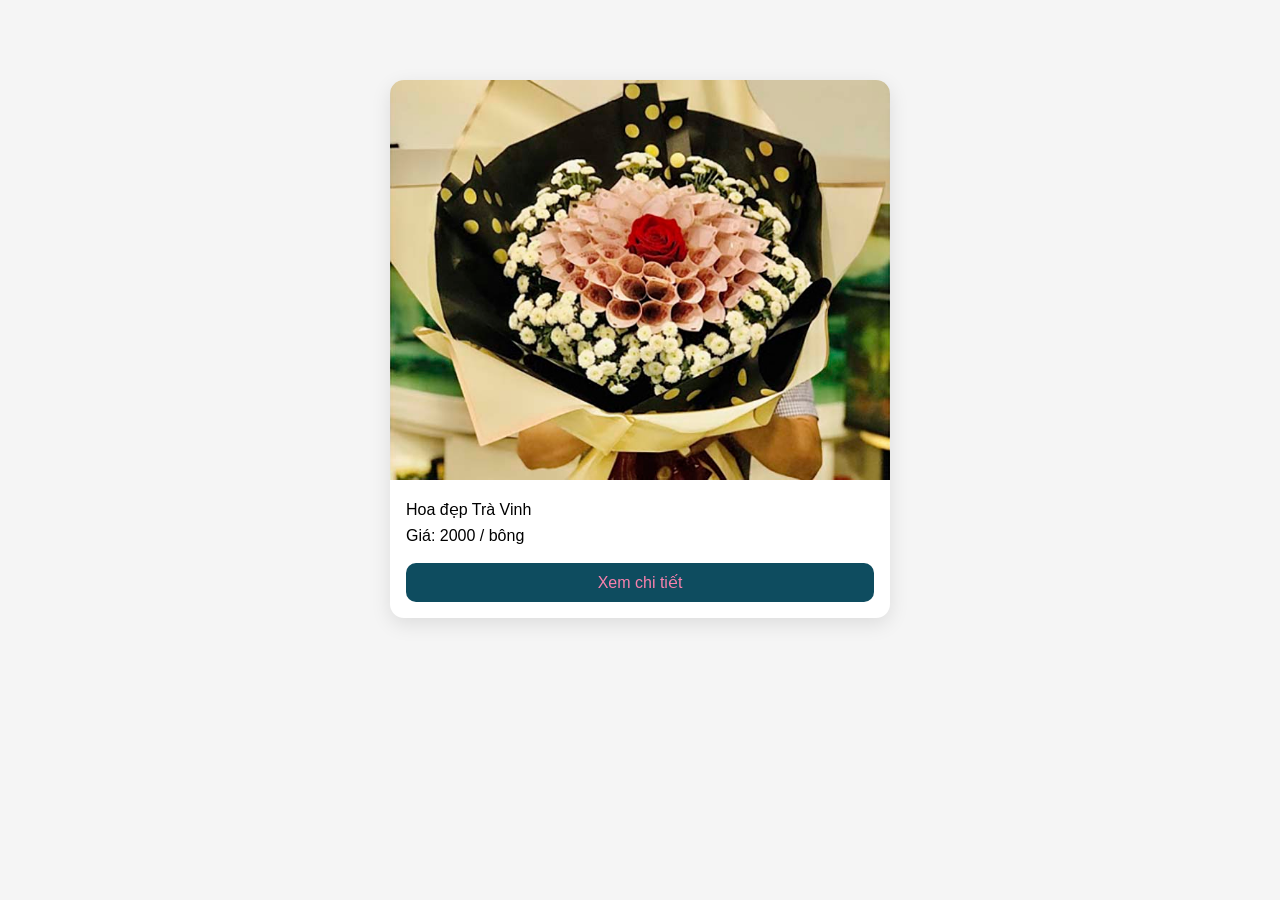
==== html/page 5.html @ c5b07844 "update" ====
<!DOCTYPE html>
<head>
    <head>
        <meta charset="utf-8">
        <link href = "../css/stylepage5.css" rel = "stylesheet">
   
    </head>

<body>
    <div class = "product-item">
        <div class = "product-image">
            <img src = "../asset/images/hoa.jpg" alt = "product-image">
        </div>
        <div class = "product-info">
            <p> Hoa đẹp Trà Vinh </p>
            <p>Giá: 2000 / bông</p>
            <a href=  "https://giaohoatannoi247.com/shop-hoa-tuoi-tra-vinh.html?srsltid=AfmBOooKtxbWh8eILx3T5JI4U8mGMC4Yby8pN_FfObOoKFmFw55mfh9n">
                     Xem chi tiết
            </a>
        </div>
    

        
    </div>
    <script>
        const productItem = document.createElement("div"); // tạo ra cái div
        productItem.setAttribute("class", "product-item"); // Thêm thuộc tính cho phần tử div 

        // Tạo Div ảnh
        const productDiv1 = document.createElement("div");
        productDiv1.setAttribute("class", "product-image");

        const productImage = document.createElement("img");
        productImage.setAttribute("src", "../asset/images/hoa.jpg");
        productImage.setAttribute("alt", "Hoa dep Tra Vinh");
        productDiv1.appendChild(productImage);

        // Tạo Div INFO
        const infoDiv = document.createElement("div");
        infoDiv.setAttribute("class", "product-info");
        //Tên
        const p1 = document.createElement("p");
        const productName = document.createTextNode("Hoa Đẹp");
        p1.appendChild(productName);
        //Gía
        const p2 = document.createElement("p");
        const productGia = document.createTextNode("2000 / bông");
        p2.appendChild(productGia);

        //Link
        const productFile = document.createElement("a");
        productFile.setAttribute("href", "https://giaohoatannoi247.com/shop-hoa-tuoi-tra-vinh.html?srsltid=AfmBOooKtxbWh8eILx3T5JI4U8mGMC4Yby8pN_FfObOoKFmFw55mfh9n");
        const contentLink = document.createTextNode("Xem chi tiết");

        productFile.appendChild(contentLink);
        // GẮN VÀO INFO
        infoDiv.appendChild(p1);
        infoDiv.appendChild(p2);
        infoDiv.appendChild(productFile);

        //thêm con vào cha
        myDiv.appendChild(infoDiv);
        // đưa cha ra ngoài
        document.body.appendChild(myDiv);
    </script>



</body> 
</html>
---- css/stylepage5.css ----
body {
    font-family: Arial;
    background: #f5f5f5;
    margin: 0;
    margin-top: 80px;
  

    display: flex;
    justify-content: center;
    align-items: center;
}


.product-item {
    width: 500px;
    border-radius: 14px;
    overflow: hidden;
    background: white;
    box-shadow: 0 6px 20px rgba(0,0,0,0.1);

}

.product-item:hover {
    transform: translateY(-5px);
}

.product-image img {
    width: 100%;
    height: 400px;
    object-fit: cover;
}

.product-info {
    padding: 16px;
    display: flex;
    flex-direction: column;
    gap: 8px;
}

.product-info p {
    margin: 0;
}

.title {
    font-size: 17px;
    font-weight: 600;
    color: #2c3e50;
}

.desc {
    font-size: 13px;
    color: #777;
    line-height: 1.4;
}

.price {
    font-size: 18px;
    font-weight: bold;
    color: #e79290;
}

/* Button */
.product-info a {
    margin-top: 10px;
    text-decoration: none;
    text-align: center;
    background: #0e4c5f;
    color: #f881ad;
    padding: 10px;
    border-radius: 10px;
}

.product-info a:hover {
    background: #f10707;
    color: white;
}
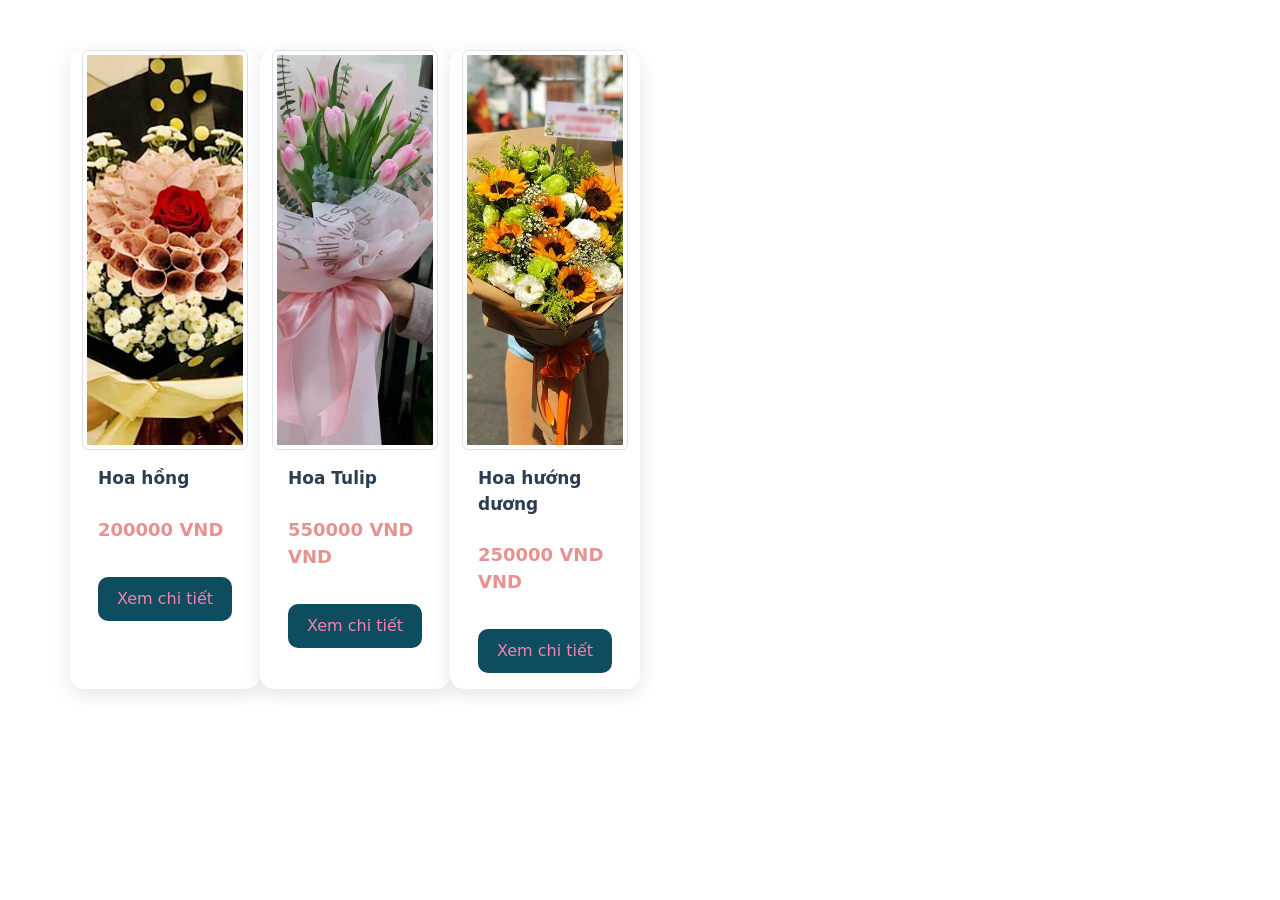
==== commit d2bad0c9: "update" ====
--- a/html/page 5.html
+++ b/html/page 5.html
@@ -1,70 +1,26 @@
 <!DOCTYPE html>
+<html lang="vi">
 <head>
-    <head>
-        <meta charset="utf-8">
-        <link href = "../css/stylepage5.css" rel = "stylesheet">
+    <meta charset="UTF-8">
+    <title>Danh sách  hoa</title>
+
+    <link rel="stylesheet" href="../css/stylepage5.css">
+
    
-    </head>
+    <link href="https://cdn.jsdelivr.net/npm/bootstrap@5.3.8/dist/css/bootstrap.min.css"
+          rel="stylesheet">
 
+    <script src="https://cdn.jsdelivr.net/npm/bootstrap@5.3.8/dist/js/bootstrap.bundle.min.js"></script>
+</head>
 <body>
-    <div class = "product-item">
-        <div class = "product-image">
-            <img src = "../asset/images/hoa.jpg" alt = "product-image">
+
+    <div class="container" id="container">
+        <div class="row" id="product-list">
+
         </div>
-        <div class = "product-info">
-            <p> Hoa đẹp Trà Vinh </p>
-            <p>Giá: 2000 / bông</p>
-            <a href=  "https://giaohoatannoi247.com/shop-hoa-tuoi-tra-vinh.html?srsltid=AfmBOooKtxbWh8eILx3T5JI4U8mGMC4Yby8pN_FfObOoKFmFw55mfh9n">
-                     Xem chi tiết
-            </a>
-        </div>
-    
+    </div>
 
-        
-    </div>
-    <script>
-        const productItem = document.createElement("div"); // tạo ra cái div
-        productItem.setAttribute("class", "product-item"); // Thêm thuộc tính cho phần tử div 
+    <script src="../js/page5.js"></script>
 
-        // Tạo Div ảnh
-        const productDiv1 = document.createElement("div");
-        productDiv1.setAttribute("class", "product-image");
-
-        const productImage = document.createElement("img");
-        productImage.setAttribute("src", "../asset/images/hoa.jpg");
-        productImage.setAttribute("alt", "Hoa dep Tra Vinh");
-        productDiv1.appendChild(productImage);
-
-        // Tạo Div INFO
-        const infoDiv = document.createElement("div");
-        infoDiv.setAttribute("class", "product-info");
-        //Tên
-        const p1 = document.createElement("p");
-        const productName = document.createTextNode("Hoa Đẹp");
-        p1.appendChild(productName);
-        //Gía
-        const p2 = document.createElement("p");
-        const productGia = document.createTextNode("2000 / bông");
-        p2.appendChild(productGia);
-
-        //Link
-        const productFile = document.createElement("a");
-        productFile.setAttribute("href", "https://giaohoatannoi247.com/shop-hoa-tuoi-tra-vinh.html?srsltid=AfmBOooKtxbWh8eILx3T5JI4U8mGMC4Yby8pN_FfObOoKFmFw55mfh9n");
-        const contentLink = document.createTextNode("Xem chi tiết");
-
-        productFile.appendChild(contentLink);
-        // GẮN VÀO INFO
-        infoDiv.appendChild(p1);
-        infoDiv.appendChild(p2);
-        infoDiv.appendChild(productFile);
-
-        //thêm con vào cha
-        myDiv.appendChild(infoDiv);
-        // đưa cha ra ngoài
-        document.body.appendChild(myDiv);
-    </script>
-
-
-
-</body> 
+</body>
 </html>
--- a/css/stylepage5.css
+++ b/css/stylepage5.css
@@ -3,14 +3,14 @@
     background: #f5f5f5;
     margin: 0;
     margin-top: 80px;
-  
+    padding-top: 50px;
+}
+.product-list {
+    padding-top: 30px;
+    gap: 20px;
+    justify-content:center ;
 
-    display: flex;
-    justify-content: center;
-    align-items: center;
 }
-
-
 .product-item {
     width: 500px;
     border-radius: 14px;
@@ -37,9 +37,6 @@
     gap: 8px;
 }
 
-.product-info p {
-    margin: 0;
-}
 
 .title {
     font-size: 17px;
